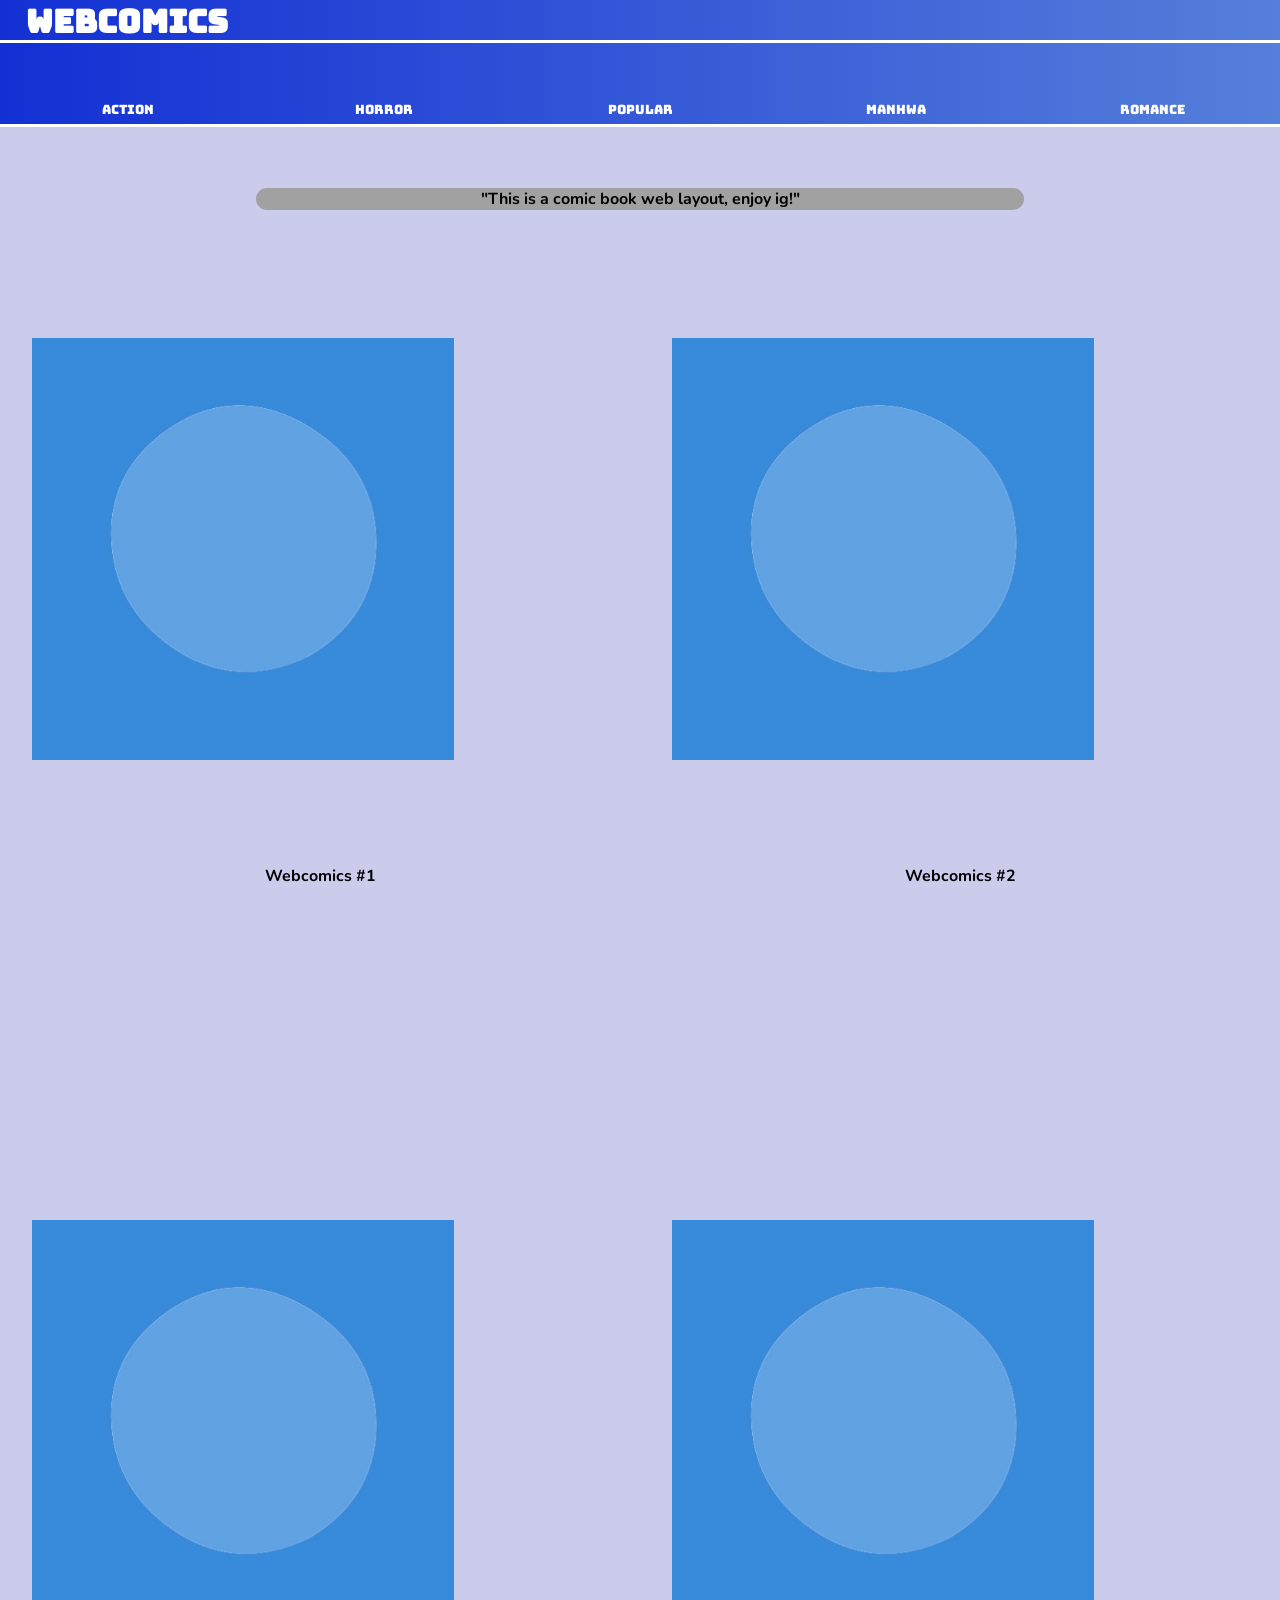
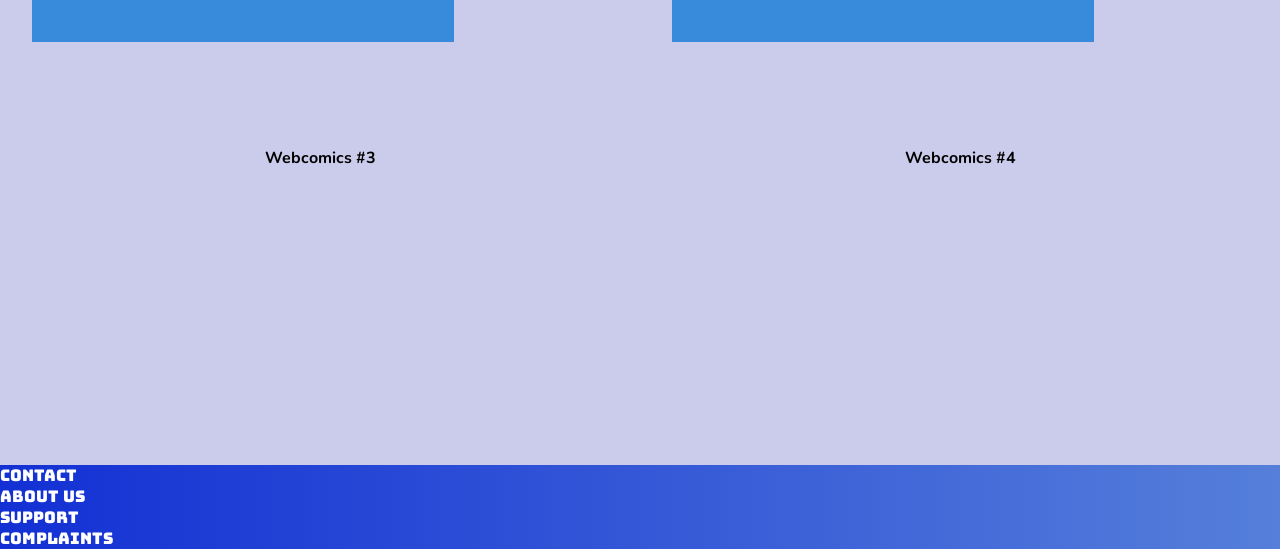
==== index.html @ e890f47f "added files" ====
<!-- Hi This is being made for mobile view right now. Depending on when you're looking at the is I might've not done the Desktop view yet -->
<!DOCTYPE html>
<html lang="en">
<head>
    <meta charset="UTF-8">
    <meta name="viewport" content="width=device-width, initial-scale=1.0">
    <title>Document</title>
    <link rel="stylesheet" href="css/styles.css" type="text/css">
</head>

<body>
    <h1>WebComics</h1>
    
    <nav>
            <p>Action</p>
            <p>Horror</p>
            <p>Popular</p>
            <p>Manhwa</p>
            <p>Romance</p>
    </nav>
    <main>
        <blockquote>"This is a comic book web layout, enjoy ig!"</blockquote>
    <article>    
        <div class="container">
            <div class="picture">
                <img src="pictures/unsplash.jpg" alt="">
            </div>
            <a href="">Webcomics #1</a>
        </div>

        <div class="container">
            <div class="picture">
                <img src="pictures/unsplash.jpg" alt="">
            </div>
            <a href="">Webcomics #2</a>
        </div>

        <div class="container">
            <div class="picture">
                <img src="pictures/unsplash.jpg" alt="">
            </div>
            <a href="">Webcomics #3</a>
        </div>

        <div class="container">
            <div class="picture">
                <img src="pictures/unsplash.jpg" alt="">
            </div>
            <a href="">Webcomics #4</a>
        </div>
    </article>

    </main>
    
    <footer>
            <p>contact</p>
            <p>about us</p>
            <p>support</p>
            <p>complaints</p>
    </footer>

<script></script>
    
</body>
</html>
---- css/styles.css ----
@import url('https://fonts.googleapis.com/css2?family=Bungee&display=swap');
@import url('https://fonts.googleapis.com/css2?family=Nunito:ital,wght@0,200..1000;1,200..1000&display=swap');


*{
    margin: 0;
    padding: 0;
}

a, blockquote{
    font-family: "Nunito", sans-serif;
    font-weight: 700;
    text-decoration: none;
}
a:visited{
    color: black;
}

body{
    display: flex;
    flex-direction: column;
    justify-content: center;
    margin: 0 auto;
    text-align: center;
    width: 100%;
    background-color: rgb(203, 203, 235);
}

blockquote{
    width: 60%;
    margin: 5% auto;
    background-color: rgb(161, 161, 161);
    border-radius: 50px;
}

h1{
    text-align: left;
    padding-left: 2%;
    font-family: "Bungee";
}

nav{
    font-size: 80%;
    font-family: "Bungee";
    padding-top: 5%;
    display: grid;
    align-items: center;
    flex-direction: row;
    grid-template-rows: 25%;
    grid-template-columns: 20% 20% 20% 20% 20%;
    outline: solid white;
}

/* nav > p{
    border-width: 2px 2px 0 0;
    border-style: solid;
} */

main{
    padding-bottom: 7vh;
}

article{
    display: grid;
    justify-content: center;
    grid-template-columns: 50% 50%;
    grid-template-rows: 33% 33% 33%;
    row-gap: 20%;
    column-gap: 0;
    padding-top: 5%;
}

nav, footer, h1{
    background-image: linear-gradient(to right, rgba(19, 48, 212), rgb(85, 127, 218));
    color: white;
}

footer{
    font-family: "Bungee";
    display:grid;
    width: 100%;
    bottom: 0;
    align-items: center;
    flex-direction: column;
    grid-auto-columns: 100%;
    grid-template-rows: 25% 25% 25% 25%;
    text-align: left;
}

img{
    max-height: 100%;
    max-width: 100%;
    height: 80%;
    display: block;
    object-fit: fill;
}

.container{
    justify-content: center;
    margin: 0 auto;
    width: 90%;
    height: 100%;
    display: flex;
    flex-direction: column;
}

.picture{
    width: 40vw;
    height: 90vh;
}

article > div:hover{
    background: gray;
}
/* Desktop View */
@media screen and (min-width: 1024px){

    
}
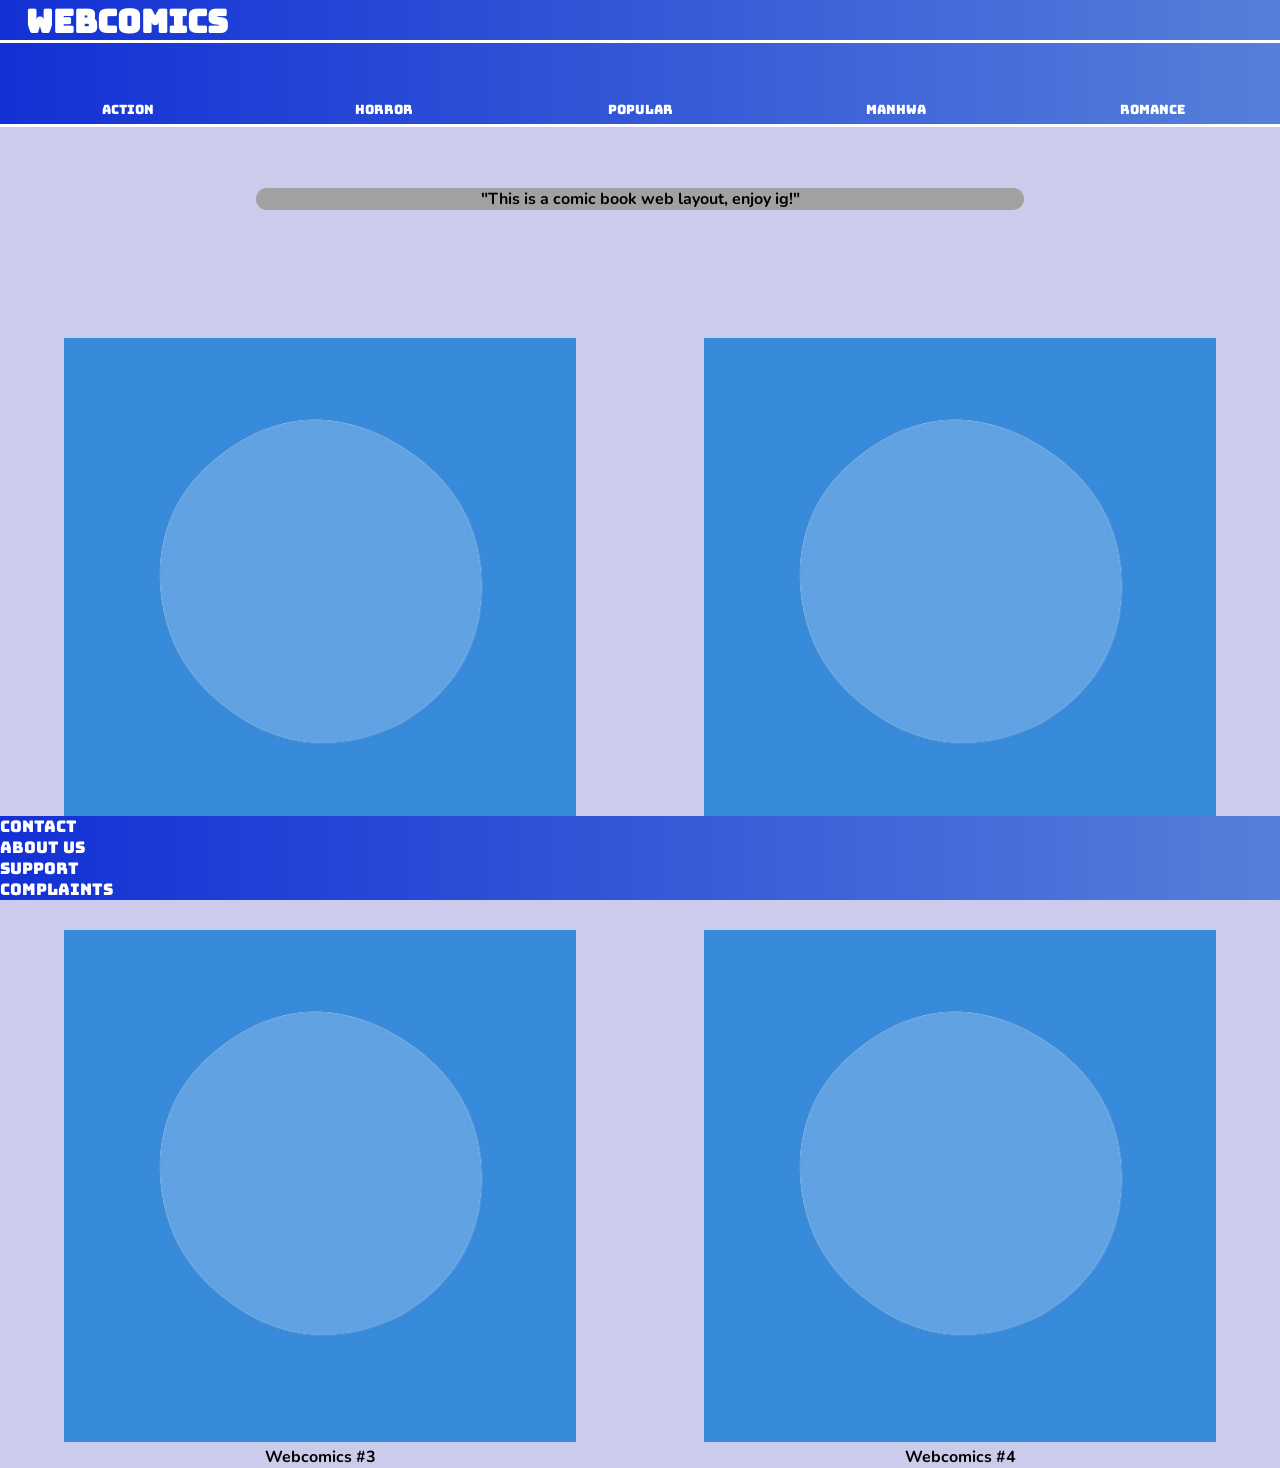
==== commit 0331ee41: "fixed the shapes" ====
--- a/index.html
+++ b/index.html
@@ -23,40 +23,40 @@
     <article>    
         <div class="container">
             <div class="picture">
-                <img src="pictures/unsplash.jpg" alt="">
+                <img src="pictures/unsplash.jpg" alt="placeholder">
             </div>
-            <a href="">Webcomics #1</a>
+            <a href="" class="comic-title">Webcomics #1</a>
         </div>
 
         <div class="container">
             <div class="picture">
-                <img src="pictures/unsplash.jpg" alt="">
+                <img src="pictures/unsplash.jpg" alt="placeholder">
             </div>
-            <a href="">Webcomics #2</a>
+            <a href="" class="comic-title">Webcomics #2</a>
         </div>
 
         <div class="container">
             <div class="picture">
-                <img src="pictures/unsplash.jpg" alt="">
+                <img src="pictures/unsplash.jpg" alt="placeholder">
             </div>
-            <a href="">Webcomics #3</a>
+            <a href="" class="comic-title">Webcomics #3</a>
         </div>
 
         <div class="container">
             <div class="picture">
-                <img src="pictures/unsplash.jpg" alt="">
+                <img src="pictures/unsplash.jpg" alt="placeholder">
             </div>
-            <a href="">Webcomics #4</a>
+            <a href="" class="comic-title">Webcomics #4</a>
         </div>
     </article>
 
     </main>
     
     <footer>
-            <p>contact</p>
-            <p>about us</p>
-            <p>support</p>
-            <p>complaints</p>
+            <p>Contact</p>
+            <p>About us</p>
+            <p>Support</p>
+            <p>Complaints</p>
     </footer>
 
 <script></script>
--- a/css/styles.css
+++ b/css/styles.css
@@ -57,15 +57,15 @@
 } */
 
 main{
-    padding-bottom: 7vh;
+    /* padding-bottom: 7vh; */
 }
 
 article{
     display: grid;
     justify-content: center;
     grid-template-columns: 50% 50%;
-    grid-template-rows: 33% 33% 33%;
-    row-gap: 20%;
+    grid-template-rows: 50% 50%;
+    row-gap: 5%;
     column-gap: 0;
     padding-top: 5%;
 }
@@ -78,6 +78,7 @@
 footer{
     font-family: "Bungee";
     display:grid;
+    position: fixed;
     width: 100%;
     bottom: 0;
     align-items: center;
@@ -90,30 +91,36 @@
 img{
     max-height: 100%;
     max-width: 100%;
-    height: 80%;
-    display: block;
+    width: 80%;
+    /* height: 80%; */
+    /* display: block; */
     object-fit: fill;
 }
 
+/* Classes */
 .container{
     justify-content: center;
-    margin: 0 auto;
-    width: 90%;
-    height: 100%;
-    display: flex;
+    /* width: 90%; */
+    /* height: 50%; */
     flex-direction: column;
+    outline: black;
 }
 
 .picture{
-    width: 40vw;
-    height: 90vh;
+    /* width: 40vw;
+    height: 20vh; */
+
 }
 
-article > div:hover{
+.comic-title:hover{
+    text-decoration: underline;
+}
+
+article > .container:hover{
     background: gray;
 }
 /* Desktop View */
 @media screen and (min-width: 1024px){
-
+/* New comment */
     
 }
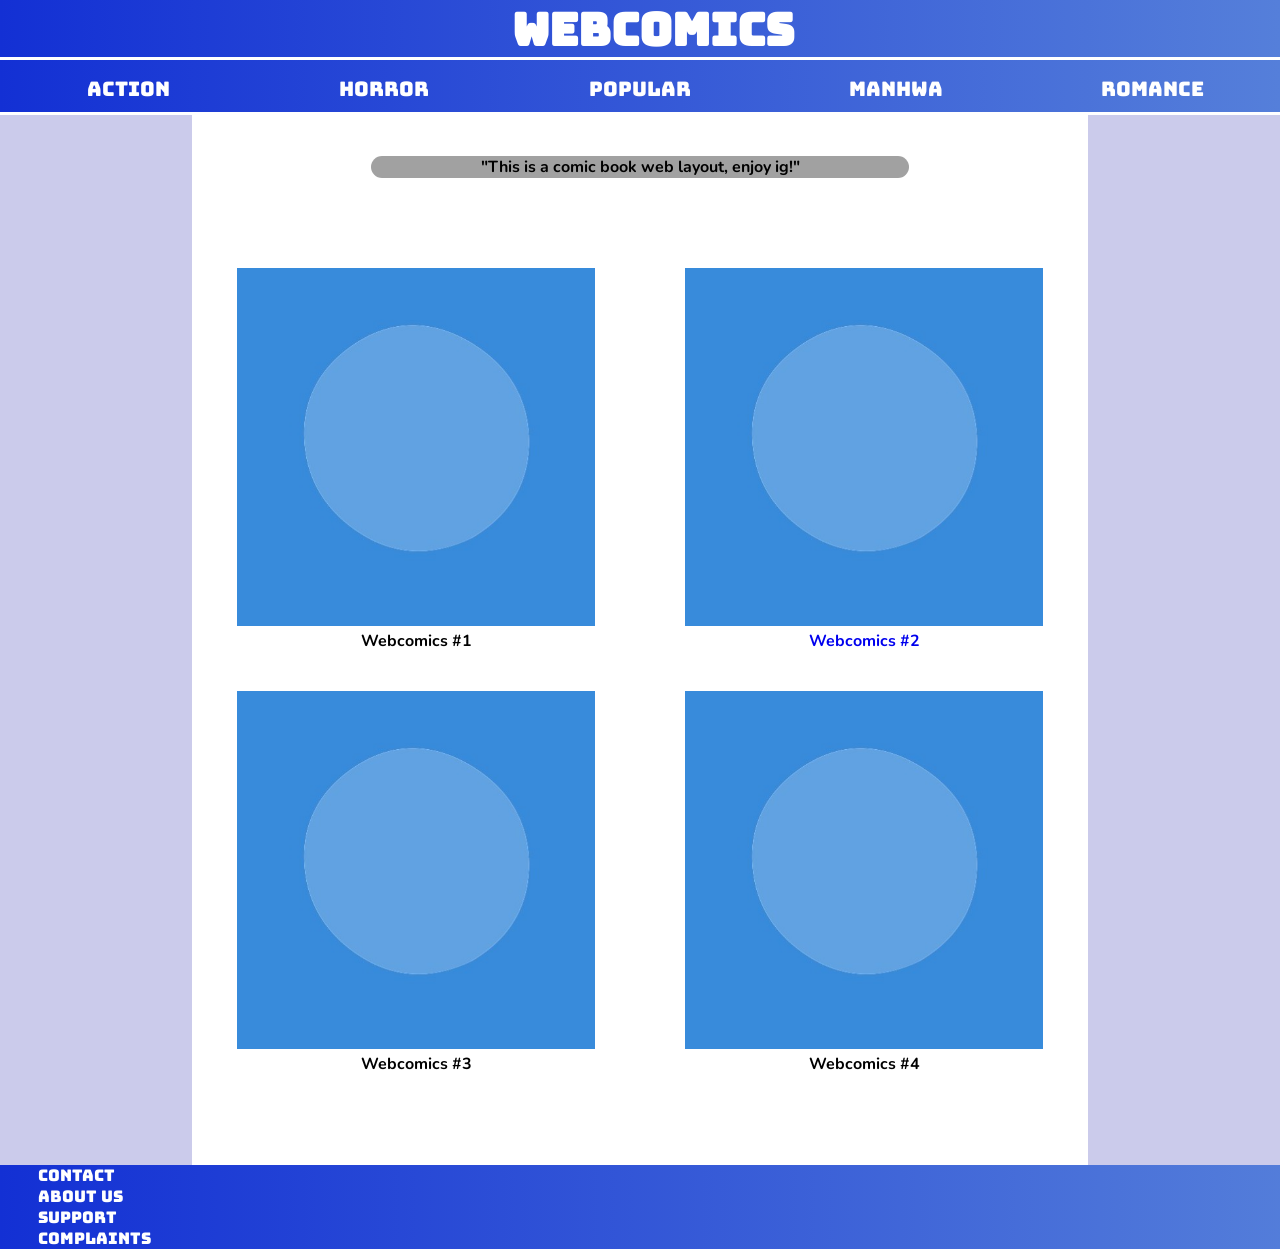
==== commit 66e61df9: "Got rid of some comments, added and styled a new page." ====
--- a/index.html
+++ b/index.html
@@ -20,35 +20,36 @@
     </nav>
     <main>
         <blockquote>"This is a comic book web layout, enjoy ig!"</blockquote>
-    <article>    
-        <div class="container">
-            <div class="picture">
-                <img src="pictures/unsplash.jpg" alt="placeholder">
+    
+        <article>    
+            <div class="container">
+                <div class="picture">
+                    <img src="pictures/unsplash.jpg" alt="placeholder">
+                </div>
+                <a href="" class="comic-title">Webcomics #1</a>
             </div>
-            <a href="" class="comic-title">Webcomics #1</a>
-        </div>
 
-        <div class="container">
-            <div class="picture">
-                <img src="pictures/unsplash.jpg" alt="placeholder">
+            <div class="container">
+                <div class="picture">
+                    <img src="pictures/unsplash.jpg" alt="placeholder">
+                </div>
+                <a href="comic.html" class="comic-title">Webcomics #2</a>
             </div>
-            <a href="" class="comic-title">Webcomics #2</a>
-        </div>
 
-        <div class="container">
-            <div class="picture">
-                <img src="pictures/unsplash.jpg" alt="placeholder">
+            <div class="container">
+                <div class="picture">
+                    <img src="pictures/unsplash.jpg" alt="placeholder">
+                </div>
+                <a href="" class="comic-title">Webcomics #3</a>
             </div>
-            <a href="" class="comic-title">Webcomics #3</a>
-        </div>
 
-        <div class="container">
-            <div class="picture">
-                <img src="pictures/unsplash.jpg" alt="placeholder">
+            <div class="container">
+                <div class="picture">
+                    <img src="pictures/unsplash.jpg" alt="placeholder">
+                </div>
+                <a href="" class="comic-title">Webcomics #4</a>
             </div>
-            <a href="" class="comic-title">Webcomics #4</a>
-        </div>
-    </article>
+        </article>
 
     </main>
     
--- a/css/styles.css
+++ b/css/styles.css
@@ -51,15 +51,6 @@
     outline: solid white;
 }
 
-/* nav > p{
-    border-width: 2px 2px 0 0;
-    border-style: solid;
-} */
-
-main{
-    /* padding-bottom: 7vh; */
-}
-
 article{
     display: grid;
     justify-content: center;
@@ -76,6 +67,7 @@
 }
 
 footer{
+    padding-left: 3%;
     font-family: "Bungee";
     display:grid;
     position: fixed;
@@ -92,35 +84,68 @@
     max-height: 100%;
     max-width: 100%;
     width: 80%;
-    /* height: 80%; */
-    /* display: block; */
     object-fit: fill;
 }
 
 /* Classes */
 .container{
     justify-content: center;
-    /* width: 90%; */
-    /* height: 50%; */
     flex-direction: column;
     outline: black;
 }
 
-.picture{
-    /* width: 40vw;
-    height: 20vh; */
 
+.gallery{
+    display: grid;
+    flex-direction: row;
+    grid-template-columns: 33% 33% 33%;
+    grid-template-rows: 50% 50%;
 }
 
 .comic-title:hover{
     text-decoration: underline;
 }
 
+.desc{
+    font-family: "Nunito", sans-serif;
+    font-weight: 500;
+}
+
 article > .container:hover{
     background: gray;
 }
+
 /* Desktop View */
 @media screen and (min-width: 1024px){
-/* New comment */
+    body{
+        background-color: rgb(203, 203, 235);
+    }
+    
+    h1{
+        text-align: center;
+        font-size: 45px;
+    }
+
+    main{
+        margin: 0 auto;
+        width: 70%;
+        padding-bottom: 10%;
+        background-color: white;
+    }
+
+    nav{
+        font-size: 20px;
+        padding-top: 2%;
+    }
+
+    nav > p:hover{
+        background-color: white;
+        border: white;
+        color: rgba(19, 48, 212);
+    }
+
+    footer{
+        position: relative;
+    }
     
 }
